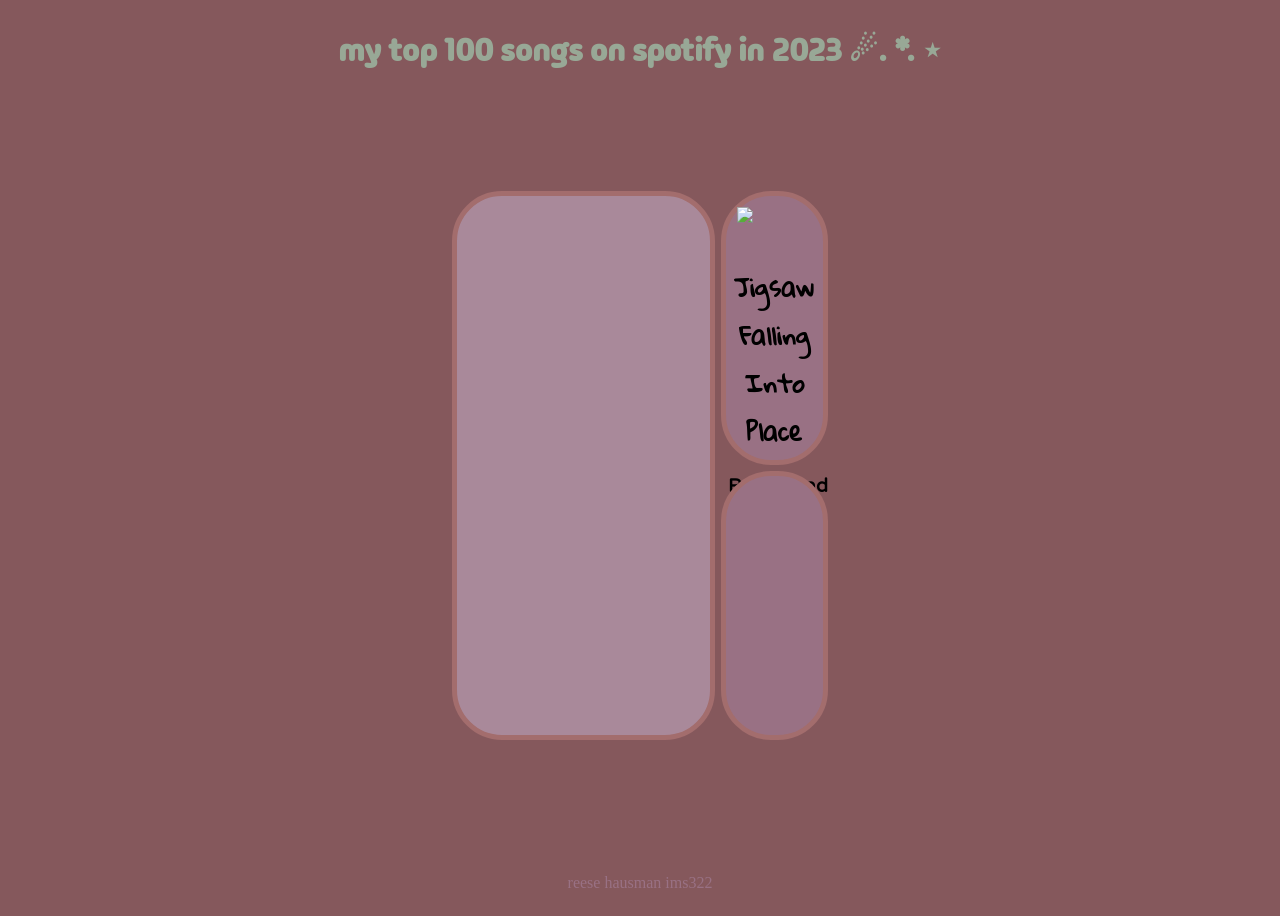
==== index.html @ 2b232f16 "move files" ====
<!DOCTYPE html>
<html lang="en">
<head>
  <meta charset="utf-8"> 
  <meta name="viewport" content="width=device-width, initial-scale=1.0">
  <title>My Spotify Top Songs 2023</title>
  <link href="smallProject.css" rel="stylesheet">

  <!--fonts-->
  <link rel="preconnect" href="https://fonts.googleapis.com">
  <link rel="preconnect" href="https://fonts.gstatic.com" crossorigin>
  <link href="https://fonts.googleapis.com/css2?family=Gloria+Hallelujah&family=Itim&family=Madimi+One&family=Varela+Round&display=swap" rel="stylesheet">
</head>

<body>
    <h1 id="title">my top 100 songs on spotify in 2023 ☄. *. ⋆</h1>
    <div class="container">
        <div class="main">
                <ul></ul>
                <ul class="hide">Artist</ul>
                <ul class="hide">Release Date</ul>
        </div>
        <div class="detail">
            <img src="https://raw.githubusercontent.com/reeserocks/smallProject/refs/heads/main/11-small%20project/images/inrainbows.png">
            <br>
            <h2>Jigsaw Falling Into Place</h2>
            <h3>Radiohead</h3>
            <h4>2007-12-28</h4>
        </div>
        <div class="embed">
            <iframe style="border-radius:50px" src="https://open.spotify.com/embed/playlist/41Gck3SWlk5epSSgeCBSNp?utm_source=generator" width="100%" height="100%" frameBorder="0" allowfullscreen="" allow="autoplay; clipboard-write; encrypted-media; fullscreen; picture-in-picture" loading="lazy"></iframe>
        </div>
    </div>

    <footer>
        <p id="footer">reese hausman ims322</p>
    </footer>
  
<script>
    const main = document.querySelector(".main");
    const list = document.querySelector("ul");
    const div2 = document.querySelector(".detail");

    const csvget = "https://raw.githubusercontent.com/reeserocks/smallProject/refs/heads/main/11-small%20project/convertcsv.json";

    let songs = [];

    const showSongs = (songs) => {
        songs.forEach(item => list.innerHTML += `
            <ul data-id="${item.id}">
                <li>${item.track}</li>
                <li class="hide">${item.artist}</li>
                <li class="hide">${item.release}</li>
            </ul>
        `);
    };


    showOneSong = (id) => {
        const index = id - 1;
        div2.innerHTML = `<img src="https://raw.githubusercontent.com/reeserocks/smallProject/refs/heads/main/11-small%20project/images/${songs[index].image}">
        <br>
        <h2>${songs[index].track}</h2><h3>${songs[index].artist}</h3><h4>${songs[index].release}</h4>`;
    };


    async function getFile () {
        const response = await fetch(csvget);
        const data = await response.json();
        songs = [...data];
        showSongs(songs);
    };

    getFile();


    document.addEventListener("click",function(event) {
        if (event.target.parentElement.dataset.id) {
            showOneSong(event.target.parentElement.dataset.id);
        }
        else if (event.target.tagName === 'BUTTON') {
            div2.style.display = "none";
        }
    });
</script>

</body>
</html>
---- smallProject.css ----
.hide {
    display: none;
}

h1,
h2,
h3,
h4 {
    text-align: center;
}

#title {
    color: #98a896;
    font-family: "Madimi One", sans-serif;
}

h2 {
    font-family: "Gloria Hallelujah", cursive;
}

h3 {
    font-family: "Varela Round", sans-serif;
}

h4 {
    font-family: "Itim", cursive;
}

img {  
    display: block;
    margin: auto;
    width: 80%;
    padding: 2%;
    padding-top: 10%;
}

body {
    min-height: 100vh;
    display: flex;
    flex-direction: column;
    background-color: #85585c;
}

.container {
    max-width: 90%;
    margin: auto;
    margin-bottom: 20px;
    display: grid;
    grid-template-columns: 70% 30%;
    grid-auto-rows: 50%;
}

.main {
    display: block;
    background-color: #a9899a;
    border: 5px solid 	#a36d6d;
    border-radius: 50px;
    grid-row: 1 / 3;
}

ul {
    list-style-type: none;
    margin-bottom: 3%;
}

li {
    white-space: nowrap;
    padding: 2%;
    font-family: "Varela Round", sans-serif;
}

li:hover {
    color: pink;
}

.detail {
    padding: 2%;
    margin-left: 5%;
    background-color: #997184;
    border: 5px solid 	#a36d6d;
    border-radius: 50px;
    grid-row: 1;
}

.embed {
    padding: 2%;
    margin-left: 5%;
    margin-top: 5%;
    background-color: #997184;
    border: 5px solid 	#a36d6d;
    border-radius: 50px;
    grid-column: 2;
    grid-row: 2;
}

@media only screen and (min-width: 1420px) {
    ul {
        column-count: 3;
    }

    .detail {
        grid-row: 1;
    }
}

@media only screen and (min-width: 929px) and (max-width: 1419px) {
    ul {
        column-count: 2;
    }

    .detail {
        grid-row: 1;
    }
}

footer {
    margin-top: auto;
    text-align: center;
}

#footer {
    text-decoration: none;
    color: #997184;
}

#footer:hover {
    color: #d6a585;
}
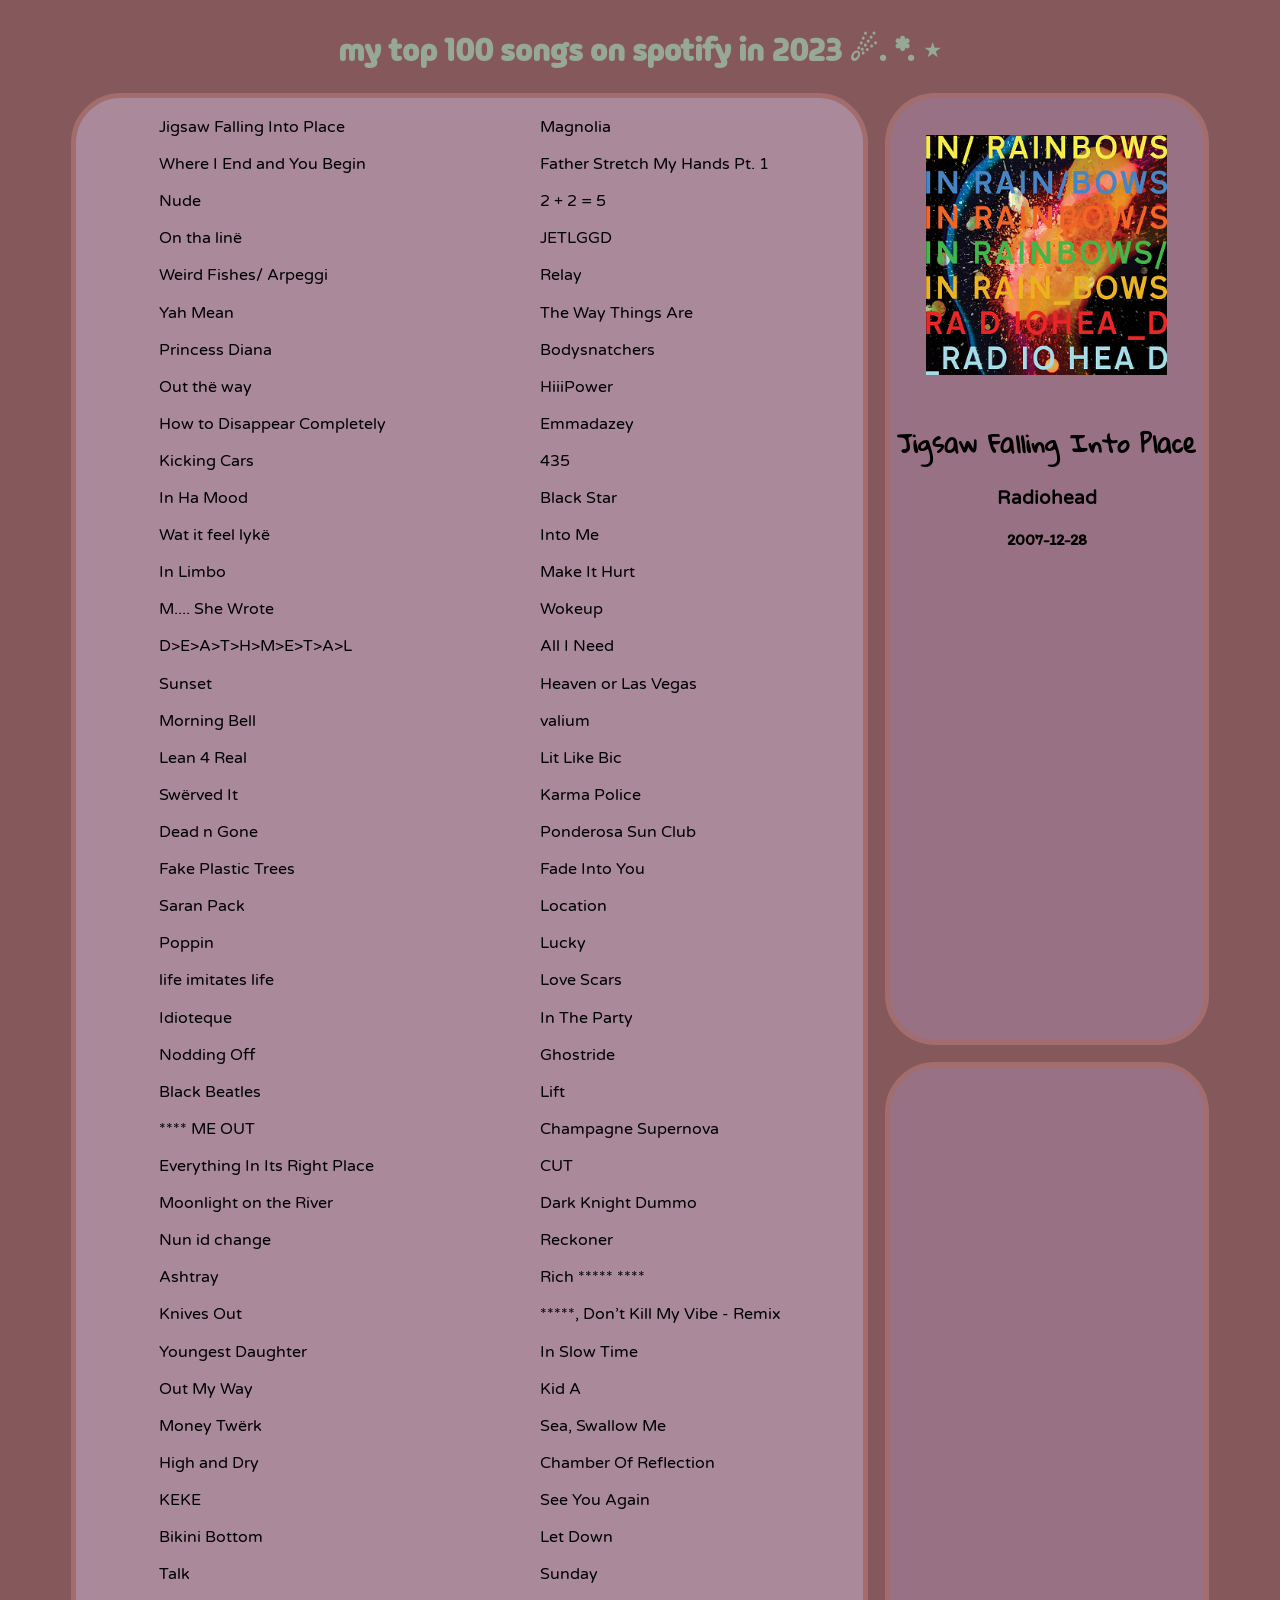
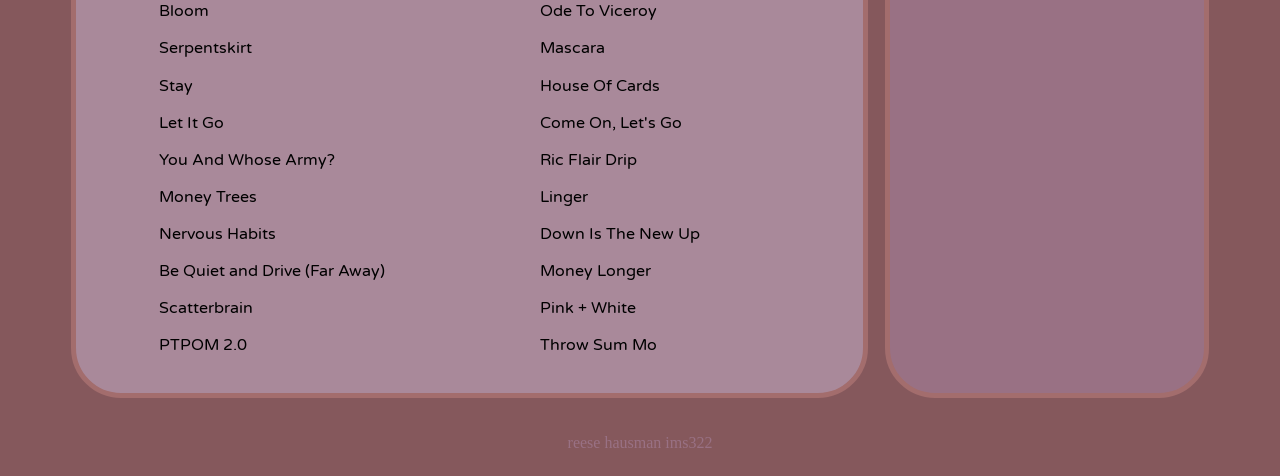
==== commit 60580f16: "Update index.html" ====
--- a/index.html
+++ b/index.html
@@ -21,7 +21,7 @@
                 <ul class="hide">Release Date</ul>
         </div>
         <div class="detail">
-            <img src="https://raw.githubusercontent.com/reeserocks/smallProject/refs/heads/main/11-small%20project/images/inrainbows.png">
+            <img src="./images/inrainbows.png">
             <br>
             <h2>Jigsaw Falling Into Place</h2>
             <h3>Radiohead</h3>
@@ -41,7 +41,7 @@
     const list = document.querySelector("ul");
     const div2 = document.querySelector(".detail");
 
-    const csvget = "https://raw.githubusercontent.com/reeserocks/smallProject/refs/heads/main/11-small%20project/convertcsv.json";
+    const csvget = "./convertcsv.json";
 
     let songs = [];
 
@@ -58,7 +58,7 @@
 
     showOneSong = (id) => {
         const index = id - 1;
-        div2.innerHTML = `<img src="https://raw.githubusercontent.com/reeserocks/smallProject/refs/heads/main/11-small%20project/images/${songs[index].image}">
+        div2.innerHTML = `<img src="./images/${songs[index].image}">
         <br>
         <h2>${songs[index].track}</h2><h3>${songs[index].artist}</h3><h4>${songs[index].release}</h4>`;
     };
